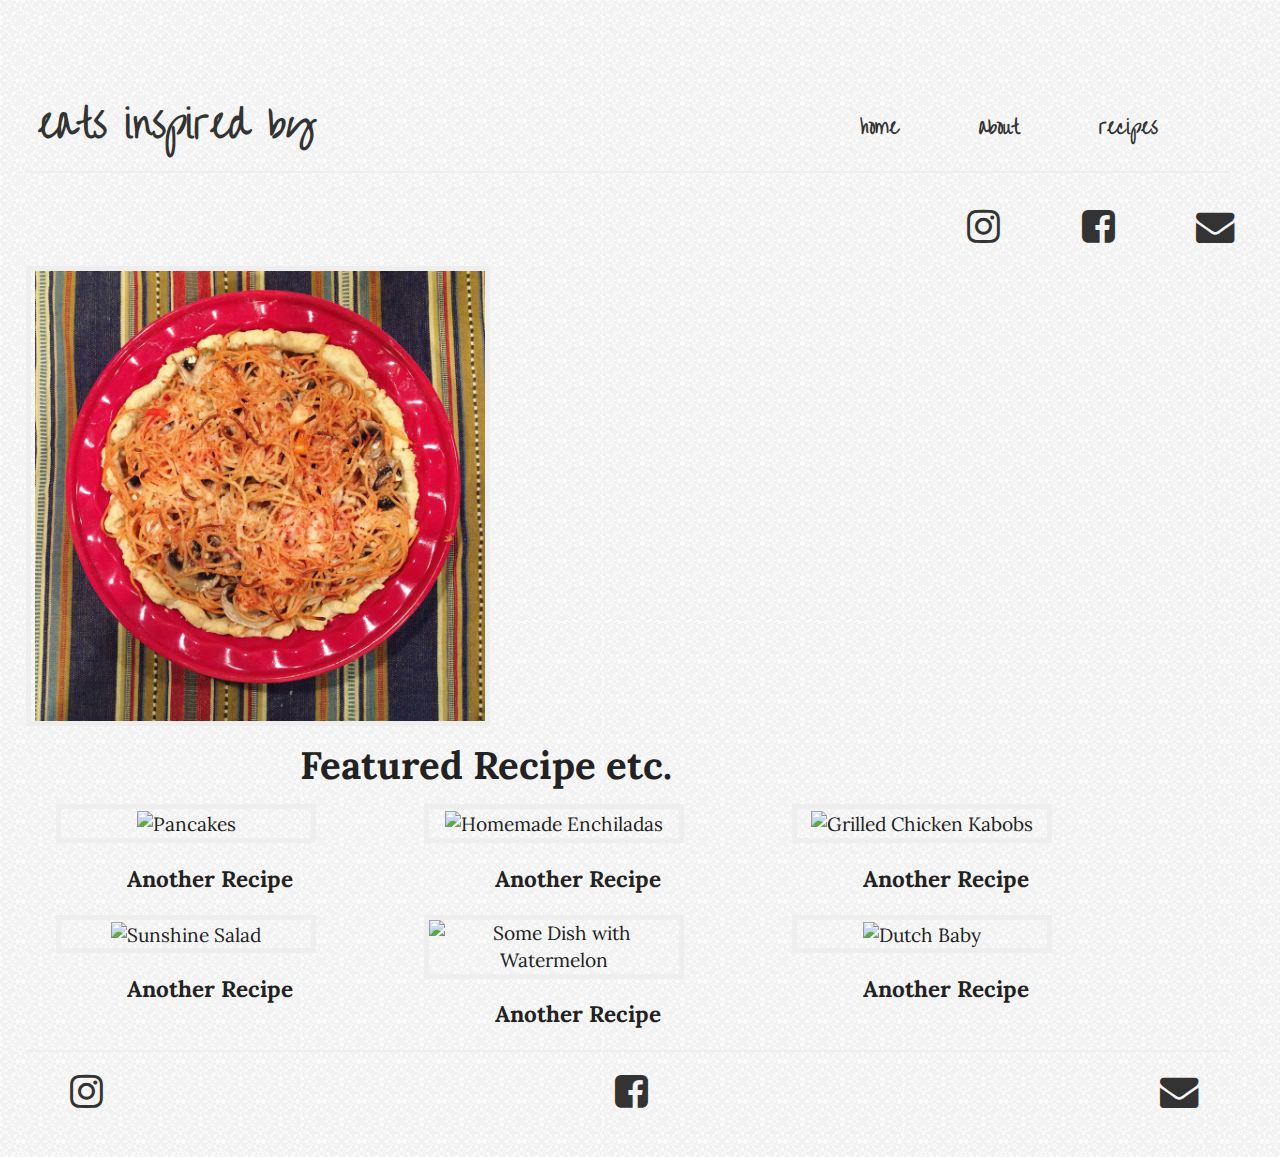
==== index.html @ 01fdfe39 "Backing Up Current Files 7/3/16" ====
<!doctype html>
<html class="no-js" lang="">
    <head>
        <meta charset="utf-8">
        <meta http-equiv="x-ua-compatible" content="ie=edge">
        <title>eats inspired by</title>
        <meta name="description" content="">
        <meta name="viewport" content="width=device-width, initial-scale=1">

        <link rel="apple-touch-icon" href="apple-touch-icon.png">
        <!-- Place favicon.ico in the root directory -->

        <link rel="stylesheet" href="css/normalize.css">
        <link rel="stylesheet" href="css/main.css">
        <link rel="stylesheet" href="css/font-awesome.css">
        <link rel="stylesheet" href="css/font-awesome.min.css">
        <link href='https://fonts.googleapis.com/css?family=Over+the+Rainbow' rel='stylesheet' type='text/css'>
        <link href='https://fonts.googleapis.com/css?family=Lora:400,400italic,700,700italic' rel='stylesheet' type='text/css'>
        <script src="js/vendor/modernizr-2.8.3.min.js"></script>
    </head>
    <body>
      <header>
        <h1><a href="index.html">eats inspired by</a></h1>
        <nav>
          <ul>
            <li><a href="index.html">home</a></li>
            <li><a href="about/">about</a></li>
            <li><a href="recipes/">recipes</a></li>
          </ul>
        </nav>
      </header>
      <aside>
        <section class="sidebar">
          <!--Subscribe email, Social Media Icons etc -->
          <ul>
            <li><a href="https://www.instagram.com/eatsinspiredby/" target="-_blank"><i class="fa fa-instagram fa-2x"></i></a></li>
            <li><a href="https://www.facebook.com/eatsinspiredby/" target="_blank"><i class="fa fa-facebook-square fa-2x"></i></a></li>
            <li><a href="mailto:eatsinspiredby@gmail.com" target="_blank"><i class="fa fa-envelope fa-2x"></i></a></li>
          </ul>
        </section>
      </aside>
      <article>
        <section class="main-content">
          <div class="main-img">
            <img src="img/spaghetti-pie.jpg" alt="Spaghetti Pie"></div>
          <h1>Featured Recipe etc.</h1>
        </section>
        <section class="feed-item">
          <div class="feed-img">
            <img src="img/pancakes.jpg" alt="Pancakes"></div>
          <h3>Another Recipe</h3>
        </section>
        <section class="feed-item">
          <div class="feed-img">
            <img src="img/enchiladas.jpg" alt="Homemade Enchiladas"></div>
          <h3>Another Recipe</h3>
        </section>
        <section class="feed-item">
          <div class="feed-img">
            <img src="img/kabob.jpg" alt="Grilled Chicken Kabobs"></div>
          <h3>Another Recipe</h3>
        </section>
        <section class="feed-item">
          <div class="feed-img">
            <img src="img/sunshine-salad.jpg" alt="Sunshine Salad"></div>
          <h3>Another Recipe</h3>
        </section>
        <section class="feed-item">
          <div class="feed-img">
            <img src="img/watermelon.jpg" alt="Some Dish with Watermelon"></div>
          <h3>Another Recipe</h3>
        </section>
        <section class="feed-item">
          <div class="feed-img">
            <img src="img/dutch-baby.jpg" alt="Dutch Baby"></div>
          <h3>Another Recipe</h3>
      </article>
      <footer>
        <section class="sidebar-footer">
          <!--Subscribe email, Social Media Icons etc -->
          <ul>
            <li><a href="https://www.instagram.com/eatsinspiredby/" target="-_blank"><i class="fa fa-instagram fa-2x"></i></a></li>
            <li><a href="https://www.facebook.com/eatsinspiredby/" target="_blank"><i class="fa fa-facebook-square fa-2x"></i></a></li>
            <li><a href="mailto:eatsinspiredby@gmail.com" target="_blank"><i class="fa fa-envelope fa-2x"></i></a></li>
          </ul>
        </section>
        <nav class="nav-footer">
          <ul>
            <li><a href="index.html">home</a></li>
            <li><a href="/about">about</a></li>
            <li><a href="/recipes">recipes</a></li>
          </ul>
        </nav>
      </footer>


        <script src="https://code.jquery.com/jquery-1.12.0.min.js">
        </script>
        <script>window.jQuery || document.write('<script src="js/vendor/jquery-1.12.0.min.js"><\/script>')</script>
        <script src="js/plugins.js"></script>
        <script src="js/main.js"></script>

        <!-- Google Analytics: change UA-XXXXX-X to be your site's ID. -->
        <script>
            (function(b,o,i,l,e,r){b.GoogleAnalyticsObject=l;b[l]||(b[l]=
            function(){(b[l].q=b[l].q||[]).push(arguments)});b[l].l=+new Date;
            e=o.createElement(i);r=o.getElementsByTagName(i)[0];
            e.src='https://www.google-analytics.com/analytics.js';
            r.parentNode.insertBefore(e,r)}(window,document,'script','ga'));
            ga('create','UA-XXXXX-X','auto');ga('send','pageview');
        </script>
    </body>
</html>
---- css/main.css ----
/*! HTML5 Boilerplate v5.3.0 | MIT License | https://html5boilerplate.com/ */

/*
 * What follows is the result of much research on cross-browser styling.
 * Credit left inline and big thanks to Nicolas Gallagher, Jonathan Neal,
 * Kroc Camen, and the H5BP dev community and team.
 */

/* ==========================================================================
   Base styles: opinionated defaults
   ========================================================================== */

html {
    color: #222;
    font-size: 1em;
    line-height: 1.4;
}

/*
 * Remove text-shadow in selection highlight:
 * https://twitter.com/miketaylr/status/12228805301
 *
 * These selection rule sets have to be separate.
 * Customize the background color to match your design.
 */

::-moz-selection {
    background: #b3d4fc;
    text-shadow: none;
}

::selection {
    background: #b3d4fc;
    text-shadow: none;
}

/*
 * A better looking default horizontal rule
 */

hr {
    display: block;
    height: 1px;
    border: 0;
    border-top: 1px solid #ccc;
    margin: 1em 0;
    padding: 0;
}

/*
 * Remove the gap between audio, canvas, iframes,
 * images, videos and the bottom of their containers:
 * https://github.com/h5bp/html5-boilerplate/issues/440
 */

audio,
canvas,
iframe,
img,
svg,
video {
    vertical-align: middle;
}

/*
 * Remove default fieldset styles.
 */

fieldset {
    border: 0;
    margin: 0;
    padding: 0;
}

/*
 * Allow only vertical resizing of textareas.
 */

textarea {
    resize: vertical;
}

/* ==========================================================================
   Browser Upgrade Prompt
   ========================================================================== */

.browserupgrade {
    margin: 0;
    background: #ccc;
    color: #000;
    padding: 0;
}

/* ==========================================================================
   Author's custom styles
   ========================================================================== */
html{
  font-size: 1.2em;
  font-family: 'Lora', sans-serif;
  line-height: 1.4em;
}
body{
  width: 96%;
  /*background: url('../img/nice-snow.jpg') repeat;*/
  background: url('../img/light-grey.jpg') repeat;
  /*background: url('../img/green-dust-scratches.jpg') repeat;*/
  /*background: url('../img/symphony.jpg') repeat;*/
  margin: 0px;
  padding: 1.125%;
}
img{
  width: 100%;
  height: auto;
}
/*****HEADER******/
header{
  padding-top: 40px;
  width: 98%;
  font-family: 'Over the Rainbow', cursive;
  margin-bottom: 15px;
  /*border-bottom: 2px solid #333333;*/
  display: flex;
  flex-flow: column;
  justify-content: space-around;
  align-items: center;
  margin-right: 0px;
  padding-right: 1%;
  padding-left: 1%;
}
  header h1{
    padding-bottom: 0px;
    text-align: center;
  }
    header h1 a{
      text-decoration: none;
      color: #333333;
    }
  nav{
    font-weight: 600;
    width: 94%;
  }
  nav ul{
      -webkit-padding-start: 0px;
    }
    nav ul li{
      list-style: none;
      padding: 10px;
      text-align: center;
      border: 1px solid #333333;
      }
      nav ul li a{
        text-decoration: none;
        color: #333333;
      }
/*****SIDEBAR*****/
aside .sidebar{
    width: 100%;
    clear: both;
  }
  aside .sidebar ul{
    display: flex;
    -webkit-padding-start: 0px;
    justify-content: space-between;
    align-items: center;
  }
    aside .sidebar ul li{
      list-style: none;
      display: inline-flex;
      padding-right: 20px;
      padding-left: 20px;
    }
      aside .sidebar ul li a{
        text-decoration: none;
        color: #333333;
      }
/*****MAIN CONTENT*****/
.main-content{
  width: 100%;
  clear: both;
  }
  .main-img{
    min-width: 150px;
    max-width: 450px;
    padding-left: 0.5%;
    height: auto;
    border: 5px solid #333333;
  }
/*****FEED ITEMS*****/
article{
  width: 100%;
  clear: both;
  text-align: center;
}
 .feed-item{
    width:45%;
    height: auto;
    padding-left: 2.5%;
    padding-right: 2.5%;
    float: left;
  }
  .feed-img{
    min-width: 75px;
    max-width: 250px;
    height: auto;
    border: 5px solid #333333;
  }
/*****FOOTER*****/
footer{
  font-family: 'Over the Rainbow', cursive;
  width: 96%;
  clear: both;
  display: flex;
  flex-flow: column;
  justify-content: space-around;
  align-items: center;
  margin-right: 0px;
  padding-right: 1%;
  padding-left: 1%;
}
 .sidebar-footer{
    width: 100%;
    clear: both;
  }
  .sidebar-footer ul{
    display: flex;
    -webkit-padding-start: 0px;
    justify-content: space-between;
    align-items: center;
    padding-left: 1%;
  }
    .sidebar-footer ul li{
      list-style: none;
      display: inline-flex;
      padding-right: 20px;
      padding-left: 20px;
    }
      .sidebar-footer ul li a{
        text-decoration: none;
        color: #333333;
      }
      .nav-footer{
        display: none;
        font-weight: 600;
        width: 94%;
      }
      .nav-footer ul{
          -webkit-padding-start: 0px;
        }
        .nav-footer ul li{
          list-style: none;
          padding: 10px;
          text-align: center;
          border: 1px solid #333333;
          }
          .nav-footer ul li a{
            text-decoration: none;
            color: #333333;
          }
/*footer nav{
  width: 94%;
  justify-content: center;
  align-items: baseline;
}
  footer nav ul{
    -webkit-padding-start: 0px;
  }
    footer nav ul li{
      list-style: none;
      padding: 10px;
      text-align: center;
      border: 1px solid #eeeeee;
      }
      footer nav ul li a{
        text-decoration: none;
        color: #333333;
      }*/







/* ==========================================================================
   Helper classes
   ========================================================================== */

/*
 * Hide visually and from screen readers
 */

.hidden {
    display: none !important;
}

/*
 * Hide only visually, but have it available for screen readers:
 * http://snook.ca/archives/html_and_css/hiding-content-for-accessibility
 */

.visuallyhidden {
    border: 0;
    clip: rect(0 0 0 0);
    height: 1px;
    margin: -1px;
    overflow: hidden;
    padding: 0;
    position: absolute;
    width: 1px;
}

/*
 * Extends the .visuallyhidden class to allow the element
 * to be focusable when navigated to via the keyboard:
 * https://www.drupal.org/node/897638
 */

.visuallyhidden.focusable:active,
.visuallyhidden.focusable:focus {
    clip: auto;
    height: auto;
    margin: 0;
    overflow: visible;
    position: static;
    width: auto;
}

/*
 * Hide visually and from screen readers, but maintain layout
 */

.invisible {
    visibility: hidden;
}

/*
 * Clearfix: contain floats
 *
 * For modern browsers
 * 1. The space content is one way to avoid an Opera bug when the
 *    `contenteditable` attribute is included anywhere else in the document.
 *    Otherwise it causes space to appear at the top and bottom of elements
 *    that receive the `clearfix` class.
 * 2. The use of `table` rather than `block` is only necessary if using
 *    `:before` to contain the top-margins of child elements.
 */

.clearfix:before,
.clearfix:after {
    content: " "; /* 1 */
    display: table; /* 2 */
}

.clearfix:after {
    clear: both;
}

/* ==========================================================================
   EXAMPLE Media Queries for Responsive Design.
   These examples override the primary ('mobile first') styles.
   Modify as content requires.
   ========================================================================== */

@media (min-width:764px){
/*****TABLET*****/
}
@media (min-width:960px){
/******DESKTOP*****/
  body{
    width: 96%;
    padding: 2%;
  }
  /*****HEADER******/
  header{
    padding-top: 60px;
    width: 96%;
    display: flex;
    flex-flow: row;
    justify-content: space-between;
    align-items: flex-start;
    border-bottom: 2px solid #eeeeee;
  }
  nav{
    width:auto;
  }
  nav ul li{
    list-style: none;
    display: inline-block;
    padding-right: 60px;
    border: none;
    }
    /*****SIDEBAR*****/
    aside .sidebar{
        width: 25%;
        float: right;
        clear: both;
      }
      aside .sidebar ul{
        -webkit-padding-start: 0px;
      }
        aside .sidebar ul li{
          list-style: none;
          display: inline-block;
          padding-right: 20px;
          padding-left: 20px;
        }
          aside .sidebar ul li a{
            text-decoration: none;
            color: #333333;
          }
    /*****Home Page CONTENT*****/
    .main-content{
      width: 75%;
      float: left;
      clear: right;
      }
      .main-img{
        min-width: 150px;
        max-width: 450px;
        height: auto;
        border: 5px solid #eeeeee;
      }
    /*****Home Page FEED ITEMS*****/
    article{
      width: 100%;
      clear: both;
    }
     .feed-item{
        width:25%;
        height: auto;
        padding-right: 30px;
        float: left;
      }
      .feed-img{
        min-width: 75px;
        max-width: 250px;
        height: auto;
        border: 5px solid #eeeeee;
      }
    /*****FOOTER*****/
    footer{
      width: 96%;
      border-top: 2px solid #eeeeee;
      clear: both;
    }
    footer nav{
      font-family: 'Over the Rainbow', cursive;
      display: flex;
      justify-content: center;
      align-items: baseline;
    }


}
@media print,
       (-webkit-min-device-pixel-ratio: 1.25),
       (min-resolution: 1.25dppx),
       (min-resolution: 120dpi) {
    /* Style adjustments for high resolution devices */
}

/* ==========================================================================
   Print styles.
   Inlined to avoid the additional HTTP request:
   http://www.phpied.com/delay-loading-your-print-css/
   ========================================================================== */

@media print {
    *,
    *:before,
    *:after,
    *:first-letter,
    *:first-line {
        background: transparent !important;
        color: #000 !important; /* Black prints faster:
                                   http://www.sanbeiji.com/archives/953 */
        box-shadow: none !important;
        text-shadow: none !important;
    }

    a,
    a:visited {
        text-decoration: underline;
    }

    a[href]:after {
        content: " (" attr(href) ")";
    }

    abbr[title]:after {
        content: " (" attr(title) ")";
    }

    /*
     * Don't show links that are fragment identifiers,
     * or use the `javascript:` pseudo protocol
     */

    a[href^="#"]:after,
    a[href^="javascript:"]:after {
        content: "";
    }

    pre,
    blockquote {
        border: 1px solid #999;
        page-break-inside: avoid;
    }

    /*
     * Printing Tables:
     * http://css-discuss.incutio.com/wiki/Printing_Tables
     */

    thead {
        display: table-header-group;
    }

    tr,
    img {
        page-break-inside: avoid;
    }

    img {
        max-width: 100% !important;
    }

    p,
    h2,
    h3 {
        orphans: 3;
        widows: 3;
    }

    h2,
    h3 {
        page-break-after: avoid;
    }
}
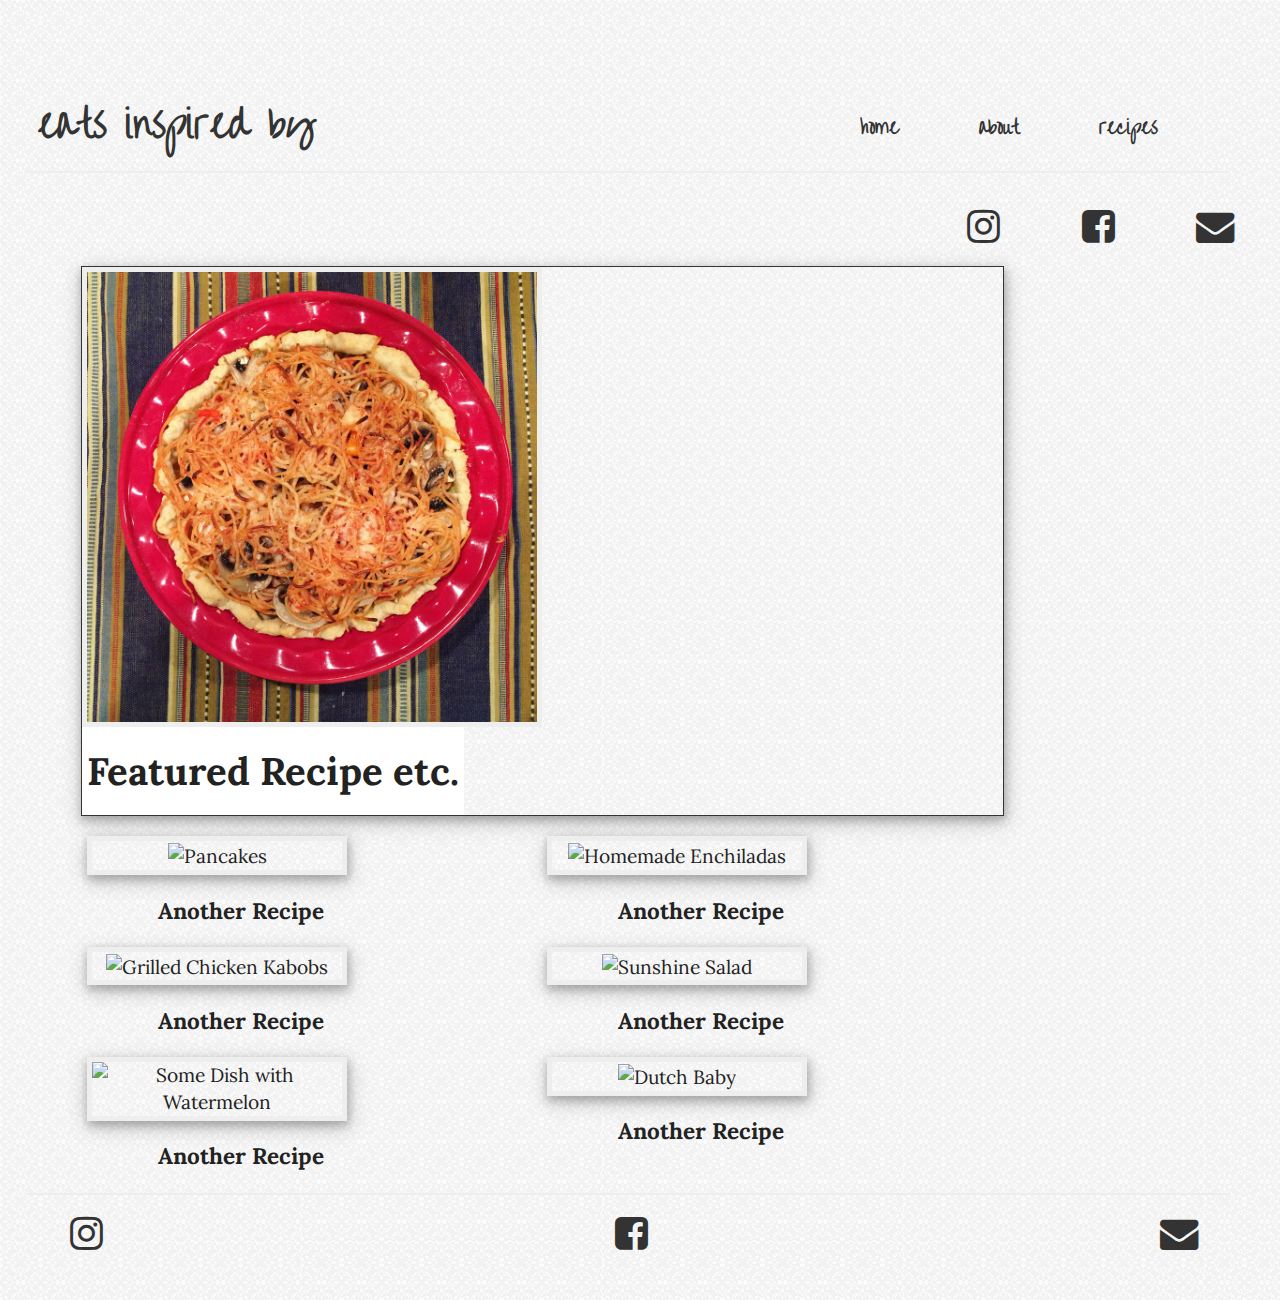
==== commit 5cfcfd4f: "Updated Bio with IMG Styling and Starting Flex Format for main" ====
--- a/index.html
+++ b/index.html
@@ -43,7 +43,9 @@
         <section class="main-content">
           <div class="main-img">
             <img src="img/spaghetti-pie.jpg" alt="Spaghetti Pie"></div>
-          <h1>Featured Recipe etc.</h1>
+          <div class="container">
+            <h1>Featured Recipe etc.</h1>
+          </div>
         </section>
         <section class="feed-item">
           <div class="feed-img">
--- a/css/main.css
+++ b/css/main.css
@@ -173,37 +173,90 @@
         text-decoration: none;
         color: #333333;
       }
-/*****MAIN CONTENT*****/
+/*****RECIPE INDEX CONTENT*****/
 .main-content{
-  width: 100%;
+  display: -webkit-flex;
+  display: flex;
+  flex-flow: column wrap;
+  justify-content: center;
+  align-items: baseline;
+  width: 90%;
+  margin: 0 2.5% 20px 4.5%;
   clear: both;
+  text-align: center;
+  box-shadow: .75px 4px 8px .75px rgba(0, 0, 0, 0.2), 1px 6px 20px 1px rgba(0, 0, 0, 0.19);
+  border: 1px solid #333;
   }
   .main-img{
     min-width: 150px;
     max-width: 450px;
-    padding-left: 0.5%;
     height: auto;
-    border: 5px solid #333333;
-  }
-/*****FEED ITEMS*****/
+    border: 1px solid #333333;
+  }
+  .container{
+    padding: 5px;
+    background: #fff;
+  }
+/*****RECIPE FEED ITEMS*****/
 article{
   width: 100%;
   clear: both;
   text-align: center;
 }
  .feed-item{
-    width:45%;
+    width:40%;
     height: auto;
-    padding-left: 2.5%;
-    padding-right: 2.5%;
+    margin-left: 5%;
+    margin-right: 5%;
     float: left;
   }
   .feed-img{
     min-width: 75px;
     max-width: 250px;
     height: auto;
-    border: 5px solid #333333;
-  }
+    border: 2px solid #333333;
+    box-shadow: .75px 4px 8px .75px rgba(0, 0, 0, 0.2), 1px 6px 20px 1px rgba(0, 0, 0, 0.19);
+  }
+/********BIO********/
+.bio{
+  width: 96%;
+  padding: 2%;
+  text-align: center;
+  line-height: 1.6em;
+  font-size: 1.125em;
+}
+  .bio h3{
+    font-family: 'Over the Rainbow', cursive;
+    text-transform: lowercase;
+  }
+  .bio .bio-img img{
+    border-radius: 50%;
+    max-width: 450px;
+    width: 100%;
+    border: 1px solid #333;
+    margin: 5px 0 10px 0;
+    box-shadow: 1px 4px 8px 1px rgba(0, 0, 0, 0.2), 1px 6px 20px 1.5px rgba(0, 0, 0, 0.19);
+  }
+  .about-img img{
+    border-radius: 25%;
+    max-width: 450px;
+    width: 100%;
+    border: 1.5px solid #333;
+    margin: 10px 0 10px 0;
+    box-shadow: .75px 4px 8px .75px rgba(0, 0, 0, 0.2), 1px 6px 20px 1px rgba(0, 0, 0, 0.19);
+  }
+.fav-inspirations h2{
+
+}
+.inspirations{
+
+}
+  .inspirations h3{
+    font-family: 'Over the Rainbow', cursive;
+
+  }
+/********RECIPES********/
+
 /*****FOOTER*****/
 footer{
   font-family: 'Over the Rainbow', cursive;
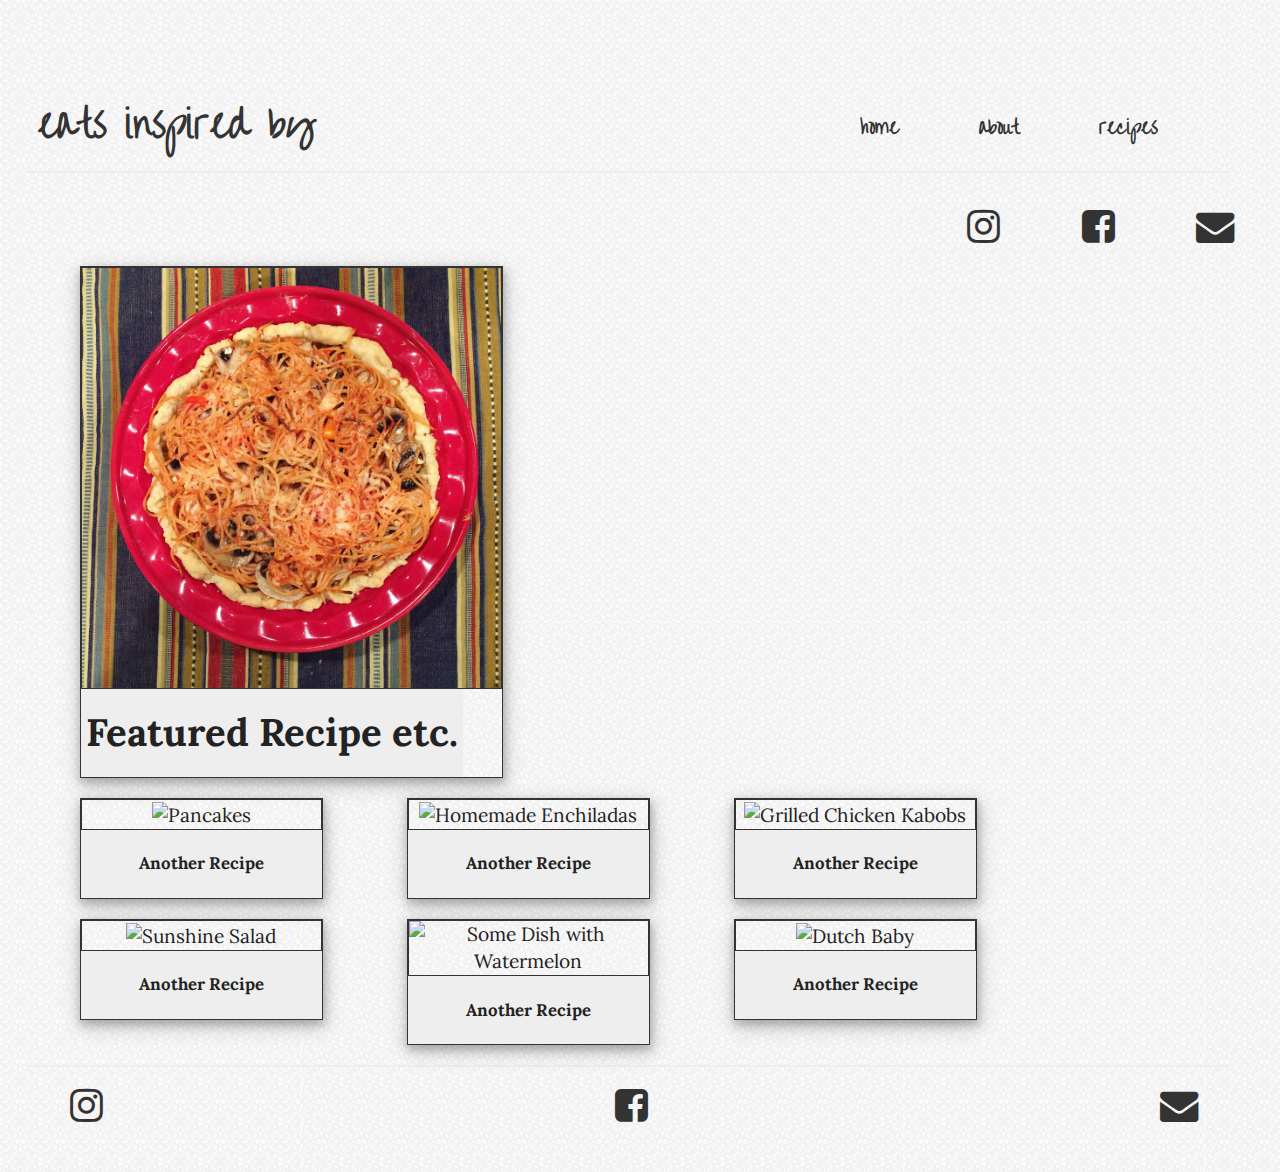
==== commit 2d1d90b2: "Updates to CSS and Start of Desktop Styling Format" ====
--- a/index.html
+++ b/index.html
@@ -38,6 +38,10 @@
             <li><a href="mailto:eatsinspiredby@gmail.com" target="_blank"><i class="fa fa-envelope fa-2x"></i></a></li>
           </ul>
         </section>
+        <section class="recent-posts">
+        </section>
+        <section class="tags">
+        </section>
       </aside>
       <article>
         <section class="main-content">
@@ -50,32 +54,44 @@
         <section class="feed-item">
           <div class="feed-img">
             <img src="img/pancakes.jpg" alt="Pancakes"></div>
-          <h3>Another Recipe</h3>
+          <div class="container">
+            <h3>Another Recipe</h3>
+        </div>
         </section>
         <section class="feed-item">
           <div class="feed-img">
             <img src="img/enchiladas.jpg" alt="Homemade Enchiladas"></div>
-          <h3>Another Recipe</h3>
+          <div class="container">
+            <h3>Another Recipe</h3>
+          </div>
         </section>
         <section class="feed-item">
           <div class="feed-img">
             <img src="img/kabob.jpg" alt="Grilled Chicken Kabobs"></div>
-          <h3>Another Recipe</h3>
+          <div class="container">
+            <h3>Another Recipe</h3>
+          </div>
         </section>
         <section class="feed-item">
           <div class="feed-img">
             <img src="img/sunshine-salad.jpg" alt="Sunshine Salad"></div>
-          <h3>Another Recipe</h3>
+          <div class="container">
+            <h3>Another Recipe</h3>
+          </div>
         </section>
         <section class="feed-item">
           <div class="feed-img">
             <img src="img/watermelon.jpg" alt="Some Dish with Watermelon"></div>
-          <h3>Another Recipe</h3>
+          <div class="container">
+            <h3>Another Recipe</h3>
+          </div>
         </section>
         <section class="feed-item">
           <div class="feed-img">
             <img src="img/dutch-baby.jpg" alt="Dutch Baby"></div>
-          <h3>Another Recipe</h3>
+          <div class="container">
+            <h3>Another Recipe</h3>
+          </div>
       </article>
       <footer>
         <section class="sidebar-footer">
--- a/css/main.css
+++ b/css/main.css
@@ -141,6 +141,7 @@
   }
   nav ul{
       -webkit-padding-start: 0px;
+      box-shadow: .75px 4px 8px .75px rgba(0, 0, 0, 0.2), 1px 6px 20px 1px rgba(0, 0, 0, 0.19);
     }
     nav ul li{
       list-style: none;
@@ -209,13 +210,21 @@
     margin-left: 5%;
     margin-right: 5%;
     float: left;
-  }
+    margin: 0 2.5% 20px 4.5%;
+    border: 1px solid #333;
+    box-shadow: .75px 4px 8px .75px rgba(0, 0, 0, 0.2), 1px 6px 20px 1px rgba(0, 0, 0, 0.19);
+  }
+    .feed-item .container{
+      padding: 2px;
+    }
+      .feed-item .container h3{
+        font-size: .875em;
+      }
   .feed-img{
     min-width: 75px;
     max-width: 250px;
     height: auto;
-    border: 2px solid #333333;
-    box-shadow: .75px 4px 8px .75px rgba(0, 0, 0, 0.2), 1px 6px 20px 1px rgba(0, 0, 0, 0.19);
+    border: 1px solid #333333;
   }
 /********BIO********/
 .bio{
@@ -309,30 +318,6 @@
             text-decoration: none;
             color: #333333;
           }
-/*footer nav{
-  width: 94%;
-  justify-content: center;
-  align-items: baseline;
-}
-  footer nav ul{
-    -webkit-padding-start: 0px;
-  }
-    footer nav ul li{
-      list-style: none;
-      padding: 10px;
-      text-align: center;
-      border: 1px solid #eeeeee;
-      }
-      footer nav ul li a{
-        text-decoration: none;
-        color: #333333;
-      }*/
-
-
-
-
-
-
 
 /* ==========================================================================
    Helper classes
@@ -436,6 +421,9 @@
   nav{
     width:auto;
   }
+    nav ul{
+      box-shadow: none;
+    }
   nav ul li{
     list-style: none;
     display: inline-block;
@@ -461,35 +449,100 @@
             text-decoration: none;
             color: #333333;
           }
-    /*****Home Page CONTENT*****/
-    .main-content{
-      width: 75%;
-      float: left;
-      clear: right;
-      }
+    /*****RECIPE INDEX CONTENT*****/
+      .main-content{
+        display: -webkit-flex;
+        display: flex;
+        flex-flow: column wrap;
+        justify-content: center;
+        align-items: baseline;
+        width: 35%;
+        margin: 0 2.5% 20px 4.5%;
+        clear: both;
+        text-align: center;
+        box-shadow: .75px 4px 8px .75px rgba(0, 0, 0, 0.2), 1px 6px 20px 1px rgba(0, 0, 0, 0.19);
+        border: 1px solid #333;
+        }
       .main-img{
         min-width: 150px;
-        max-width: 450px;
+        max-width: 600px;
         height: auto;
-        border: 5px solid #eeeeee;
-      }
-    /*****Home Page FEED ITEMS*****/
-    article{
-      width: 100%;
-      clear: both;
-    }
-     .feed-item{
-        width:25%;
+        border: 1px solid #333333;
+        }
+      .container{
+        padding: 5px;
+        background: #eee;
+        text-align: center;
+        width: auto;
         height: auto;
-        padding-right: 30px;
-        float: left;
-      }
-      .feed-img{
-        min-width: 75px;
-        max-width: 250px;
-        height: auto;
-        border: 5px solid #eeeeee;
-      }
+        }
+    /*****RECIPE FEED ITEMS*****/
+       article{
+         width: 98%;
+         height: auto;
+         clear: both;
+         text-align: center;
+          }
+       .feed-item{
+          width:20%;
+          height: auto;
+          margin-left: 20%;
+          margin-right: 20%;
+          float: left;
+          margin: 0 2.5% 20px 4.5%;
+          border: 1px solid #333;
+          box-shadow: .75px 4px 8px .75px rgba(0, 0, 0, 0.2), 1px 6px 20px 1px rgba(0, 0, 0, 0.19);
+          }
+          .feed-item .container{
+            padding: 4px;
+            width: auto;
+            height: auto;
+          }
+            .feed-item .container h3{
+              font-size: .875em;
+            }
+        .feed-img{
+          min-width: 75px;
+          max-width: 300px;
+          height: auto;
+          border: 1px solid #333333;
+         }
+    /********BIO********/
+      .bio{
+        width: 96%;
+        padding: 2%;
+        text-align: center;
+        line-height: 1.6em;
+        font-size: 1.125em;
+        }
+        .bio h3{
+          font-family: 'Over the Rainbow', cursive;
+          text-transform: lowercase;
+        }
+          .bio .bio-img img{
+            border-radius: 50%;
+            max-width: 450px;
+            width: 100%;
+            border: 1px solid #333;
+            margin: 5px 0 10px 0;
+            box-shadow: 1px 4px 8px 1px rgba(0, 0, 0, 0.2), 1px 6px 20px 1.5px rgba(0, 0, 0, 0.19);
+          }
+          .about-img img{
+            border-radius: 25%;
+            max-width: 450px;
+            width: 100%;
+            border: 1.5px solid #333;
+            margin: 10px 0 10px 0;
+            box-shadow: .75px 4px 8px .75px rgba(0, 0, 0, 0.2), 1px 6px 20px 1px rgba(0, 0, 0, 0.19);
+          }
+        .fav-inspirations h2{
+        }
+        .inspirations{
+
+        }
+          .inspirations h3{
+            font-family: 'Over the Rainbow', cursive;
+  }
     /*****FOOTER*****/
     footer{
       width: 96%;
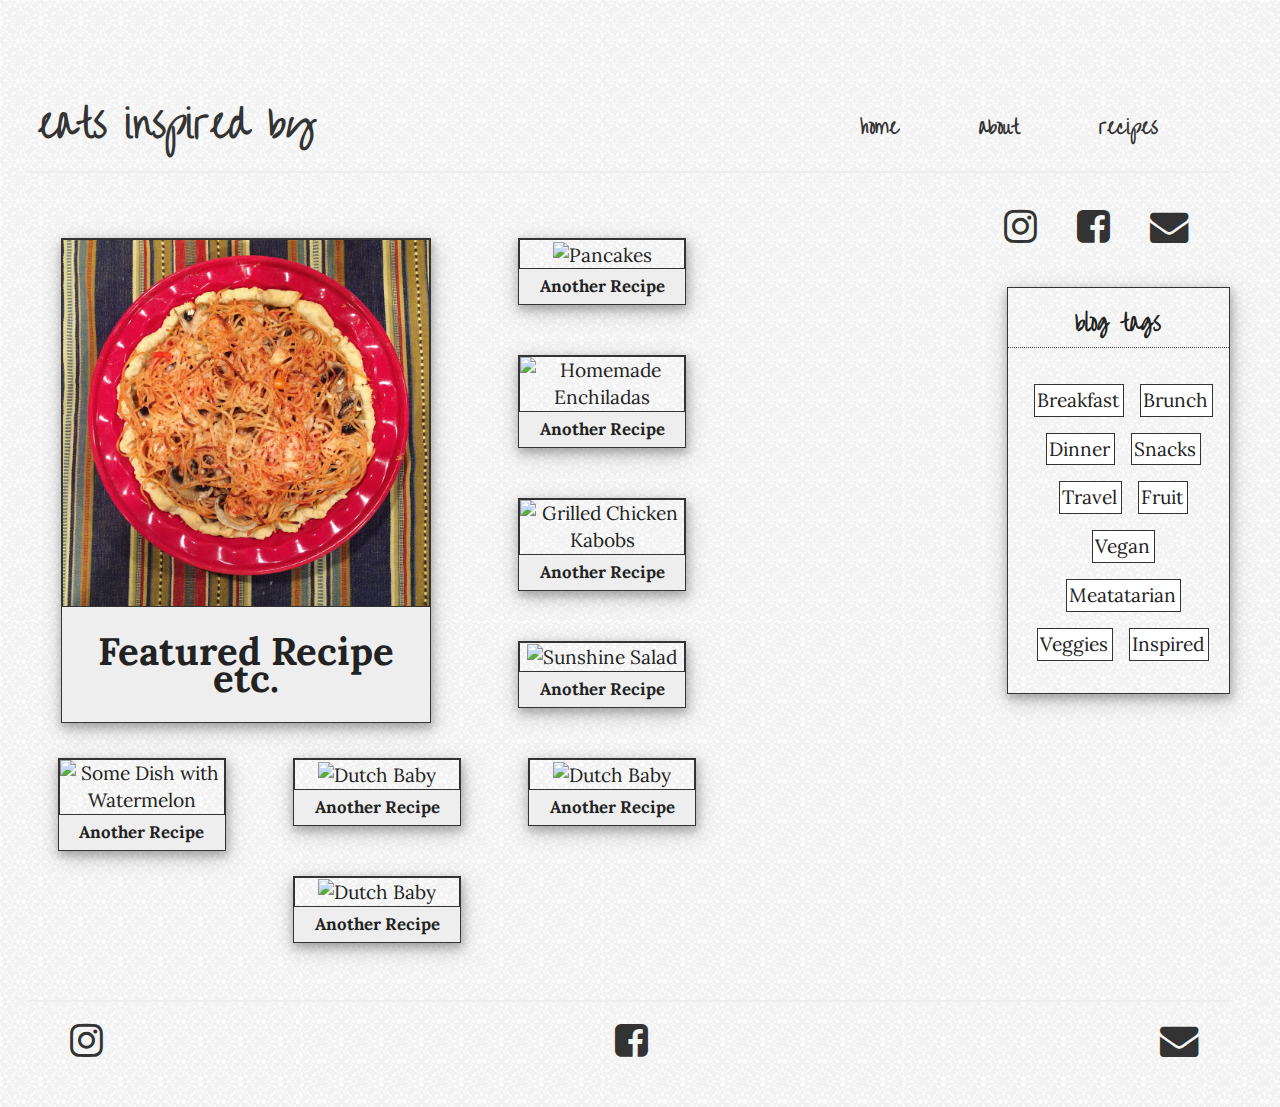
==== commit 54947d76: "Fixed format for Desktop Styling, Added Additional Sidebar Content" ====
--- a/index.html
+++ b/index.html
@@ -38,60 +38,114 @@
             <li><a href="mailto:eatsinspiredby@gmail.com" target="_blank"><i class="fa fa-envelope fa-2x"></i></a></li>
           </ul>
         </section>
-        <section class="recent-posts">
+        <section class="n-posts">
+          <h3>recent posts</h3>
+          <section class="n-posts-item">
+            <div class="n-posts-img">
+              <img src="img/sunshine-salad.jpg" alt="Sunshine Salad"></div>
+            <div class="n-posts-container">
+              <h3>Another Recipe</h3>
+            </div>
+          </section>
+          <section class="n-posts-item">
+            <div class="n-posts-img">
+              <img src="img/sunshine-salad.jpg" alt="Sunshine Salad"></div>
+            <div class="n-posts-container">
+              <h3>Another Recipe</h3>
+            </div>
+          </section>
+          <section class="n-posts-item">
+            <div class="n-posts-img">
+              <img src="img/sunshine-salad.jpg" alt="Sunshine Salad"></div>
+            <div class="n-posts-container">
+              <h3>Another Recipe</h3>
+            </div>
+          </section>
         </section>
         <section class="tags">
+          <h3>blog tags</h3>
+          <ul>
+            <li>Breakfast</li><li>Brunch</li><li>Dinner</li><li>Snacks</li>
+            <li>Travel</li><li>Fruit</li><li>Vegan</li><li>Meatatarian</li>
+            <li>Veggies</li><li>Inspired</li>
+          </ul>
         </section>
       </aside>
       <article>
-        <section class="main-content">
+        <div class="main-content">
           <div class="main-img">
-            <img src="img/spaghetti-pie.jpg" alt="Spaghetti Pie"></div>
+            <img src="img/spaghetti-pie.jpg" alt="Spaghetti Pie">
+          </div>
           <div class="container">
             <h1>Featured Recipe etc.</h1>
           </div>
-        </section>
-        <section class="feed-item">
-          <div class="feed-img">
-            <img src="img/pancakes.jpg" alt="Pancakes"></div>
-          <div class="container">
-            <h3>Another Recipe</h3>
         </div>
-        </section>
-        <section class="feed-item">
-          <div class="feed-img">
-            <img src="img/enchiladas.jpg" alt="Homemade Enchiladas"></div>
-          <div class="container">
-            <h3>Another Recipe</h3>
+        <section class="feed">
+          <div class="feed-item">
+            <div class="feed-img">
+              <img src="img/pancakes.jpg" alt="Pancakes">
+            </div>
+            <div class="container">
+              <h3>Another Recipe</h3>
+            </div>
+          </div>
+          <div class="feed-item">
+            <div class="feed-img">
+              <img src="img/enchiladas.jpg" alt="Homemade Enchiladas">
+            </div>
+            <div class="container">
+              <h3>Another Recipe</h3>
+            </div>
+          </div>
+          <div class="feed-item">
+            <div class="feed-img">
+              <img src="img/kabob.jpg" alt="Grilled Chicken Kabobs">
+            </div>
+            <div class="container">
+              <h3>Another Recipe</h3>
+            </div>
+          </div>
+          <div class="feed-item">
+            <div class="feed-img">
+              <img src="img/sunshine-salad.jpg" alt="Sunshine Salad">
+            </div>
+            <div class="container">
+              <h3>Another Recipe</h3>
+            </div>
+          </div>
+          <div class="feed-item">
+            <div class="feed-img">
+              <img src="img/watermelon.jpg" alt="Some Dish with Watermelon">
+            </div>
+            <div class="container">
+              <h3>Another Recipe</h3>
+            </div>
+          </div>
+          <div class="feed-item">
+            <div class="feed-img">
+              <img src="img/dutch-baby.jpg" alt="Dutch Baby">
+            </div>
+            <div class="container">
+              <h3>Another Recipe</h3>
+            </div>
+          </div>
+          <div class="feed-item">
+            <div class="feed-img">
+              <img src="img/dutch-baby.jpg" alt="Dutch Baby">
+            </div>
+            <div class="container">
+              <h3>Another Recipe</h3>
+            </div>
+          </div>
+          <div class="feed-item">
+            <div class="feed-img">
+              <img src="img/dutch-baby.jpg" alt="Dutch Baby">
+            </div>
+            <div class="container">
+              <h3>Another Recipe</h3>
+            </div>
           </div>
         </section>
-        <section class="feed-item">
-          <div class="feed-img">
-            <img src="img/kabob.jpg" alt="Grilled Chicken Kabobs"></div>
-          <div class="container">
-            <h3>Another Recipe</h3>
-          </div>
-        </section>
-        <section class="feed-item">
-          <div class="feed-img">
-            <img src="img/sunshine-salad.jpg" alt="Sunshine Salad"></div>
-          <div class="container">
-            <h3>Another Recipe</h3>
-          </div>
-        </section>
-        <section class="feed-item">
-          <div class="feed-img">
-            <img src="img/watermelon.jpg" alt="Some Dish with Watermelon"></div>
-          <div class="container">
-            <h3>Another Recipe</h3>
-          </div>
-        </section>
-        <section class="feed-item">
-          <div class="feed-img">
-            <img src="img/dutch-baby.jpg" alt="Dutch Baby"></div>
-          <div class="container">
-            <h3>Another Recipe</h3>
-          </div>
       </article>
       <footer>
         <section class="sidebar-footer">
--- a/css/main.css
+++ b/css/main.css
@@ -174,13 +174,33 @@
         text-decoration: none;
         color: #333333;
       }
+      aside .n-posts{
+        display: none;
+      }
+        aside .recent-posts .feed-item .feed-img{
+        }
+          aside .recent-posts .feed-item .container{
+          }
+      aside .tags{
+        float: right;
+        display: none;
+      }
+        aside .tags ul{
+        }
+          aside .tags ul  li{
+            width: 20px;
+            border: 1px solid #333;
+            list-style: none;
+            background-color: #eee;
+            padding-right: 4px;
+          }
 /*****RECIPE INDEX CONTENT*****/
-.main-content{
-  display: -webkit-flex;
-  display: flex;
-  flex-flow: column wrap;
-  justify-content: center;
-  align-items: baseline;
+article{
+  width: 100%;
+  display: inline-block;
+  }
+  .main-content{
+  display: inline-block;
   width: 90%;
   margin: 0 2.5% 20px 4.5%;
   clear: both;
@@ -190,7 +210,7 @@
   }
   .main-img{
     min-width: 150px;
-    max-width: 450px;
+    max-width: 750px;
     height: auto;
     border: 1px solid #333333;
   }
@@ -199,30 +219,32 @@
     background: #fff;
   }
 /*****RECIPE FEED ITEMS*****/
-article{
-  width: 100%;
+article section .feed{
+  width: 96%;
+  display: inline-block;
   clear: both;
   text-align: center;
+  margin: 30px 1.98% 30px 1.98%;
 }
  .feed-item{
     width:40%;
     height: auto;
-    margin-left: 5%;
-    margin-right: 5%;
     float: left;
-    margin: 0 2.5% 20px 4.5%;
+    margin: 0 4.5% 20px 4.5%;
     border: 1px solid #333;
+    text-align: center;
     box-shadow: .75px 4px 8px .75px rgba(0, 0, 0, 0.2), 1px 6px 20px 1px rgba(0, 0, 0, 0.19);
   }
     .feed-item .container{
-      padding: 2px;
+      height: 60px;
     }
       .feed-item .container h3{
         font-size: .875em;
+        margin: 0px;
       }
   .feed-img{
     min-width: 75px;
-    max-width: 250px;
+    max-width: 550px;
     height: auto;
     border: 1px solid #333333;
   }
@@ -431,10 +453,16 @@
     border: none;
     }
     /*****SIDEBAR*****/
-    aside .sidebar{
-        width: 25%;
+    aside{
+        width: 20%;
         float: right;
         clear: both;
+        padding-right: 2%;
+        min-width: 75px;
+      }
+      aside .sidebar{
+        margin-bottom: 40px;
+        width: 90%;
       }
       aside .sidebar ul{
         -webkit-padding-start: 0px;
@@ -449,57 +477,120 @@
             text-decoration: none;
             color: #333333;
           }
+      aside .n-posts{
+        float: right;
+        width: 90%;
+        min-width: 75px;
+        height: auto;
+        border: 1px solid #333;
+        box-shadow: .75px 4px 8px .75px rgba(0, 0, 0, 0.2), 1px 6px 20px 1px rgba(0, 0, 0, 0.19);
+        margin-bottom: 50px;
+      }
+        aside .n-posts h3{
+          font-family: 'Over the Rainbow', cursive;
+          text-align: center;
+          border-bottom: 1px dotted #444;
+          margin-bottom: 5px;
+        }
+        aside .n-posts .n-posts-item{
+          display: inline-block;
+          width: 98%;
+          margin: 0px;
+          border: 0px;
+          border-bottom: 1px dotted #444;
+          margin: 5px;
+        }
+          aside .n-posts .n-posts-item .n-posts-img{
+            width: 25%;
+            border: 0px;
+            display: inline-block;
+            padding-bottom: 5px;
+          }
+            aside .n-posts .n-posts-item .n-posts-container{
+              display: inline-block;
+              border: 0px;
+              margin: auto;
+              padding: 5px;
+            }
+            aside .n-posts .n-posts-item .n-posts-container h3{
+              font-family: 'Lora', serif;
+              border-bottom: 0px;
+            }
+      aside .tags{
+        float: right;
+        display: inline-block;
+        width: 90%;
+        min-width: 75px;
+        border: 1px solid #333;
+        box-shadow: .75px 4px 8px .75px rgba(0, 0, 0, 0.2), 1px 6px 20px 1px rgba(0, 0, 0, 0.19);
+      }
+        aside .tags h3{
+          font-family: 'Over the Rainbow', cursive;
+          text-align: center;
+          border-bottom: 1px dotted #444;
+          padding-bottom: 10px;
+        }
+        aside .tags ul{
+          padding: 5px 5px 5px 15px;
+          display:flex;
+          flex-flow: wrap;
+          justify-content: center;
+          align-items: stretch;
+        }
+          aside .tags ul  li{
+            margin: 8px;
+            padding: 2px;
+            clear: both;
+            width: auto;
+            border: 1px solid #333;
+            list-style: none;
+            background-color: #fff;
+            padding-right: 4px;
+          }
     /*****RECIPE INDEX CONTENT*****/
+    article{
+      display:inline-block;
+      width: 74.9%;
+      clear: both;
+      padding-top: 50px;
+       }
       .main-content{
-        display: -webkit-flex;
-        display: flex;
-        flex-flow: column wrap;
-        justify-content: center;
-        align-items: baseline;
-        width: 35%;
-        margin: 0 2.5% 20px 4.5%;
-        clear: both;
-        text-align: center;
+        width: 40%;
+        float: left;
+        margin: 0 55px 20px 35px;
         box-shadow: .75px 4px 8px .75px rgba(0, 0, 0, 0.2), 1px 6px 20px 1px rgba(0, 0, 0, 0.19);
         border: 1px solid #333;
         }
-      .main-img{
-        min-width: 150px;
-        max-width: 600px;
-        height: auto;
-        border: 1px solid #333333;
-        }
-      .container{
-        padding: 5px;
-        background: #eee;
-        text-align: center;
-        width: auto;
-        height: auto;
-        }
+        .main-img{
+          min-width: 150px;
+          max-width: 600px;
+          height: auto;
+          border: 1px solid #333333;
+        }
+        .container{
+          padding: 5px 0px 5px 0px;
+          background: #eee;
+          text-align: center;
+          width: 100%;
+          }
     /*****RECIPE FEED ITEMS*****/
-       article{
-         width: 98%;
-         height: auto;
-         clear: both;
-         text-align: center;
-          }
        .feed-item{
-          width:20%;
-          height: auto;
-          margin-left: 20%;
-          margin-right: 20%;
+          width: 18%;
           float: left;
-          margin: 0 2.5% 20px 4.5%;
+          margin-left: 5%;
+          margin-right: 5%;
+          margin: 0 35px 50px 32.5px;
           border: 1px solid #333;
           box-shadow: .75px 4px 8px .75px rgba(0, 0, 0, 0.2), 1px 6px 20px 1px rgba(0, 0, 0, 0.19);
           }
           .feed-item .container{
-            padding: 4px;
-            width: auto;
+            padding: 4px 0px 4px 0px;
+            width: 100%;
             height: auto;
           }
             .feed-item .container h3{
               font-size: .875em;
+              text-align: center;
             }
         .feed-img{
           min-width: 75px;
@@ -521,7 +612,7 @@
         }
           .bio .bio-img img{
             border-radius: 50%;
-            max-width: 450px;
+            max-width: 350px;
             width: 100%;
             border: 1px solid #333;
             margin: 5px 0 10px 0;
@@ -529,7 +620,7 @@
           }
           .about-img img{
             border-radius: 25%;
-            max-width: 450px;
+            max-width: 350px;
             width: 100%;
             border: 1.5px solid #333;
             margin: 10px 0 10px 0;
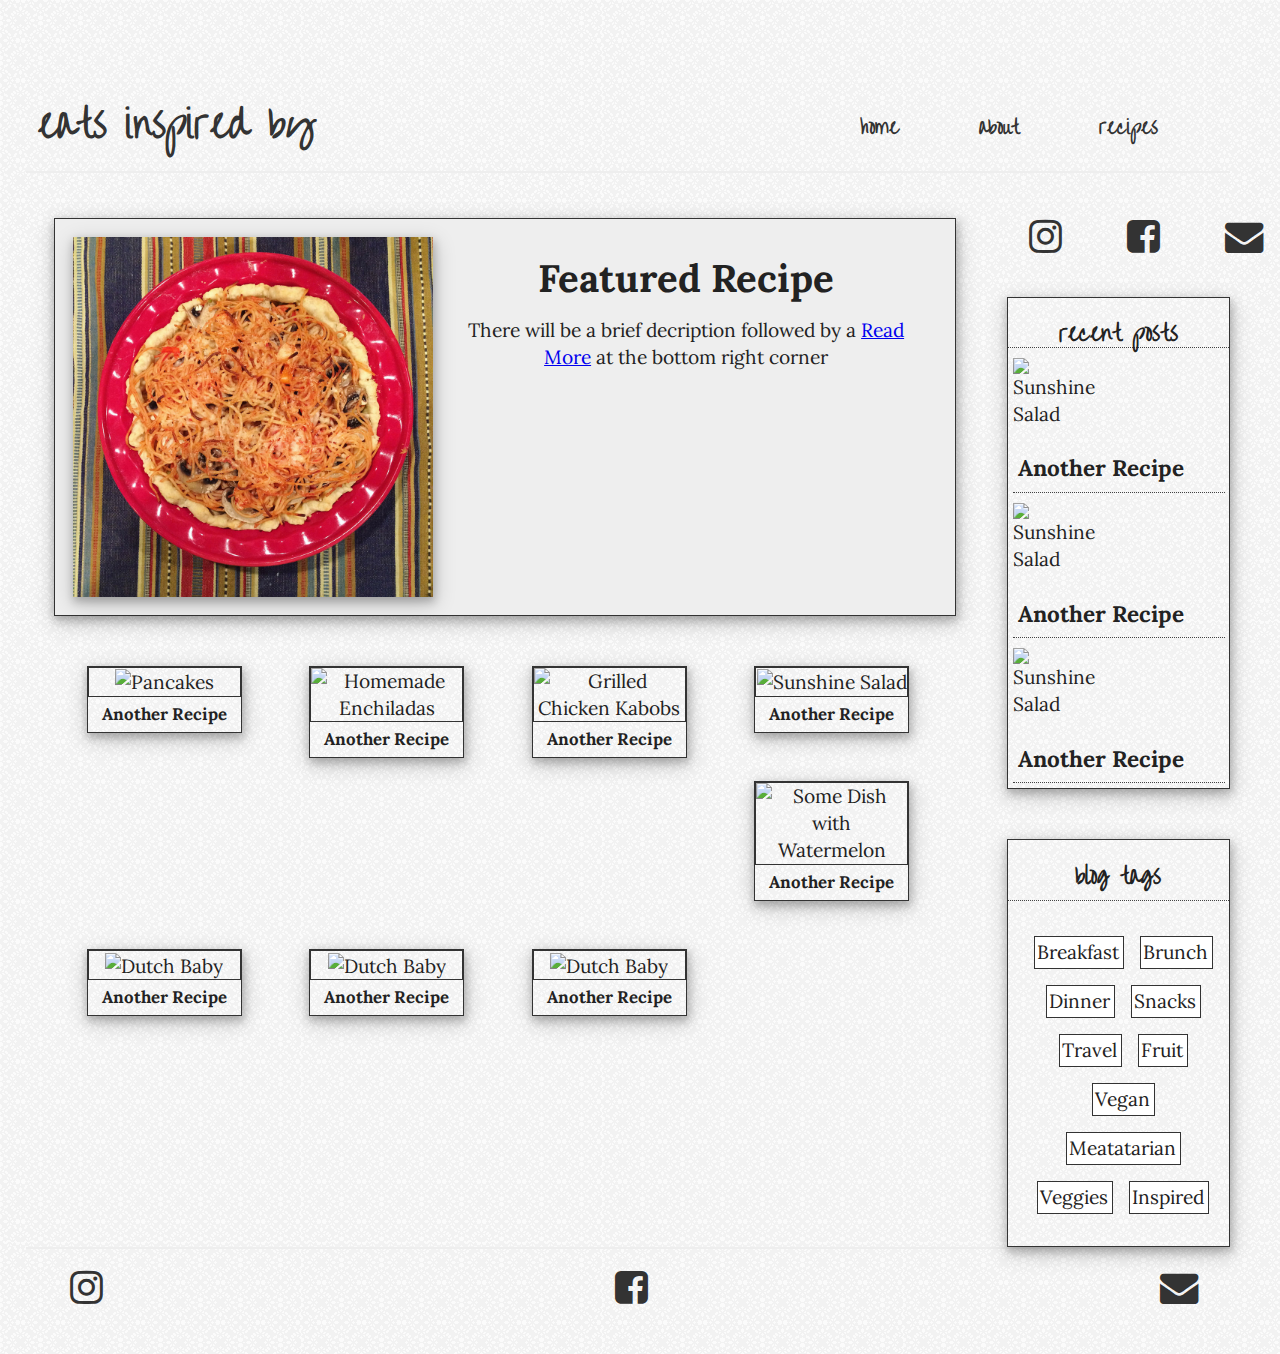
==== commit 3b134d03: "Enlarged main content, better layout structure" ====
--- a/index.html
+++ b/index.html
@@ -77,7 +77,8 @@
             <img src="img/spaghetti-pie.jpg" alt="Spaghetti Pie">
           </div>
           <div class="container">
-            <h1>Featured Recipe etc.</h1>
+            <h1>Featured Recipe</h1>
+            <p>There will be a brief decription followed by a <a href="#">Read More</a> at the bottom right corner</p>
           </div>
         </div>
         <section class="feed">
--- a/css/main.css
+++ b/css/main.css
@@ -174,7 +174,7 @@
         text-decoration: none;
         color: #333333;
       }
-      aside .n-posts{
+      aside .recent-posts .feed-item{
         display: none;
       }
         aside .recent-posts .feed-item .feed-img{
@@ -457,6 +457,7 @@
         width: 20%;
         float: right;
         clear: both;
+        margin-top: 10px;
         padding-right: 2%;
         min-width: 75px;
       }
@@ -471,7 +472,7 @@
           list-style: none;
           display: inline-block;
           padding-right: 20px;
-          padding-left: 20px;
+          padding-left: 45px;
         }
           aside .sidebar ul li a{
             text-decoration: none;
@@ -494,7 +495,7 @@
         }
         aside .n-posts .n-posts-item{
           display: inline-block;
-          width: 98%;
+          width: 96%;
           margin: 0px;
           border: 0px;
           border-bottom: 1px dotted #444;
@@ -504,7 +505,7 @@
             width: 25%;
             border: 0px;
             display: inline-block;
-            padding-bottom: 5px;
+            padding-bottom: 5
           }
             aside .n-posts .n-posts-item .n-posts-container{
               display: inline-block;
@@ -550,36 +551,49 @@
     /*****RECIPE INDEX CONTENT*****/
     article{
       display:inline-block;
-      width: 74.9%;
+      width: 77.9%;
       clear: both;
-      padding-top: 50px;
+      margin-top: 30px;
        }
       .main-content{
-        width: 40%;
+        width: 94%;
         float: left;
-        margin: 0 55px 20px 35px;
+        margin: 0 3% 20px 3%;
         box-shadow: .75px 4px 8px .75px rgba(0, 0, 0, 0.2), 1px 6px 20px 1px rgba(0, 0, 0, 0.19);
         border: 1px solid #333;
+        background: #eee;
         }
         .main-img{
+          float: left;
+          margin:2%;
           min-width: 150px;
           max-width: 600px;
+          width: 40%;
           height: auto;
-          border: 1px solid #333333;
+          border:none;
+          box-shadow: .75px 4px 8px .75px rgba(0, 0, 0, 0.2), 1px 6px 20px 1px rgba(0, 0, 0, 0.19);
         }
         .container{
-          padding: 5px 0px 5px 0px;
-          background: #eee;
+          float: left;
+          padding: 20px 10px 20px 10px;
           text-align: center;
-          width: 100%;
+          width: 50%;
+          background: none;
           }
     /*****RECIPE FEED ITEMS*****/
+       .feed{
+         width: 94%;
+         margin-top: 30px;
+         margin-left: 3%;
+         float: left;
+         clear: both;
+       }
        .feed-item{
-          width: 18%;
+          width: 17%;
           float: left;
-          margin-left: 5%;
-          margin-right: 5%;
-          margin: 0 35px 50px 32.5px;
+          margin-left: 3%;
+          margin-right: 7%;
+          margin: 0 35px 48px 32.5px;
           border: 1px solid #333;
           box-shadow: .75px 4px 8px .75px rgba(0, 0, 0, 0.2), 1px 6px 20px 1px rgba(0, 0, 0, 0.19);
           }
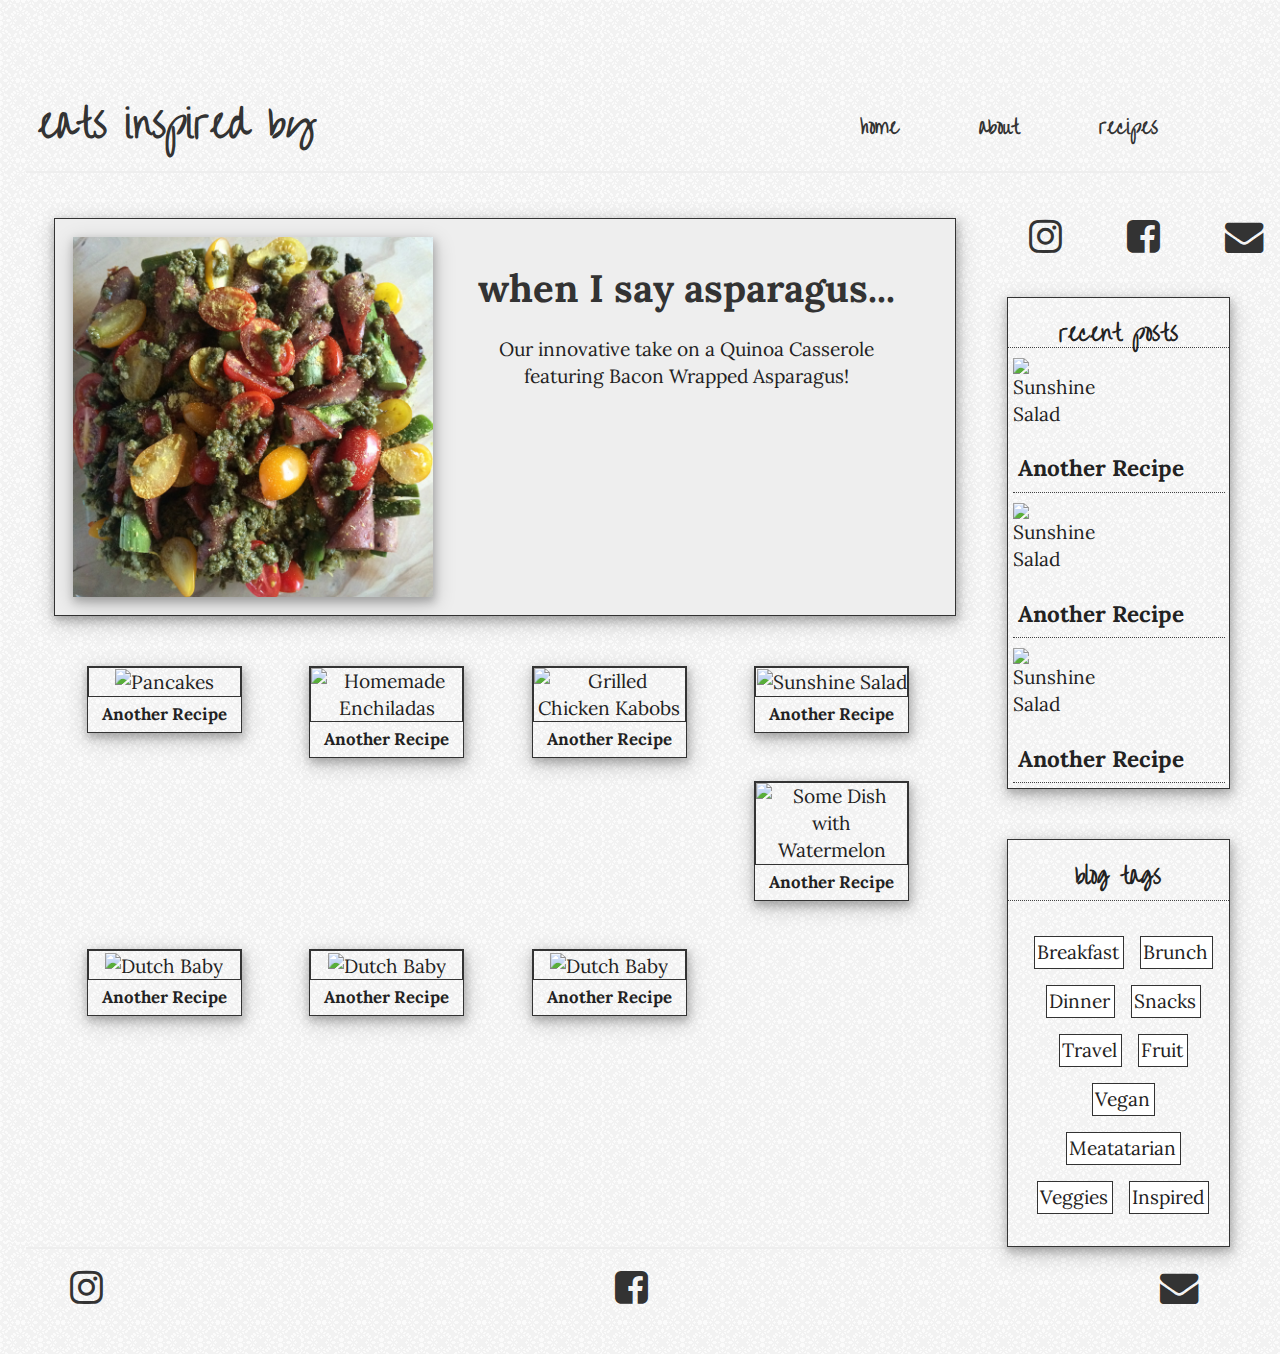
==== commit e60c2376: "Mobile Version of Recipe completed, Began Editing Desktop Version to begin formatting for a template" ====
--- a/index.html
+++ b/index.html
@@ -74,11 +74,11 @@
       <article>
         <div class="main-content">
           <div class="main-img">
-            <img src="img/spaghetti-pie.jpg" alt="Spaghetti Pie">
+            <a href="recipes/whenIsayasparagus.html"><img src="img/asparagus/asparagus-pesto-quinoa.jpg" alt="Asparagus Pesto Quinoa Casserole"></a>
           </div>
           <div class="container">
-            <h1>Featured Recipe</h1>
-            <p>There will be a brief decription followed by a <a href="#">Read More</a> at the bottom right corner</p>
+            <a href="recipes/whenIsayasparagus.html"><h1>when I say asparagus...</h1></a>
+            <p>Our innovative take on a Quinoa Casserole featuring Bacon Wrapped Asparagus!
           </div>
         </div>
         <section class="feed">
--- a/css/main.css
+++ b/css/main.css
@@ -100,17 +100,24 @@
   line-height: 1.4em;
 }
 body{
-  width: 96%;
+  width: 98%;
   /*background: url('../img/nice-snow.jpg') repeat;*/
   background: url('../img/light-grey.jpg') repeat;
   /*background: url('../img/green-dust-scratches.jpg') repeat;*/
   /*background: url('../img/symphony.jpg') repeat;*/
   margin: 0px;
-  padding: 1.125%;
+  padding: 1%;
 }
 img{
   width: 100%;
   height: auto;
+}
+a{
+  color: #333;
+  text-decoration: none;
+}
+a:hover{
+  color: #0059b3;
 }
 /*****HEADER******/
 header{
@@ -135,6 +142,7 @@
       text-decoration: none;
       color: #333333;
     }
+    /*Change format display: inline-block; above header*/
   nav{
     font-weight: 600;
     width: 94%;
@@ -174,12 +182,15 @@
         text-decoration: none;
         color: #333333;
       }
-      aside .recent-posts .feed-item{
+      aside .n-posts{
         display: none;
       }
-        aside .recent-posts .feed-item .feed-img{
-        }
-          aside .recent-posts .feed-item .container{
+      aside .n-posts .n-posts-item{
+        display: none;
+      }
+        aside .n-posts .n-posts-item .n-posts-img{
+        }
+          aside .n-posts .n-posts-item .n-posts-container{
           }
       aside .tags{
         float: right;
@@ -208,6 +219,9 @@
   box-shadow: .75px 4px 8px .75px rgba(0, 0, 0, 0.2), 1px 6px 20px 1px rgba(0, 0, 0, 0.19);
   border: 1px solid #333;
   }
+  .main-content h1{
+    line-height: 1.2em;
+  }
   .main-img{
     min-width: 150px;
     max-width: 750px;
@@ -218,6 +232,13 @@
     padding: 5px;
     background: #fff;
   }
+    .container a{
+      text-decoration: none;
+      color: #333
+    }
+    .container a:hover{
+      color: #0059b3;
+    }
 /*****RECIPE FEED ITEMS*****/
 article section .feed{
   width: 96%;
@@ -249,12 +270,17 @@
     border: 1px solid #333333;
   }
 /********BIO********/
-.bio{
+article .bio, .fav-inspirations{
   width: 96%;
   padding: 2%;
   text-align: center;
   line-height: 1.6em;
-  font-size: 1.125em;
+  font-size: .75em;
+}
+.bio .main-content{
+  background: none;
+  border: none;
+  box-shadow: none;
 }
   .bio h3{
     font-family: 'Over the Rainbow', cursive;
@@ -276,6 +302,9 @@
     margin: 10px 0 10px 0;
     box-shadow: .75px 4px 8px .75px rgba(0, 0, 0, 0.2), 1px 6px 20px 1px rgba(0, 0, 0, 0.19);
   }
+  .fav-inspirations{
+
+  }
 .fav-inspirations h2{
 
 }
@@ -287,6 +316,54 @@
 
   }
 /********RECIPES********/
+#recipe{
+  width: 90%;
+  margin: 0 2.5% 20px 4.5%;
+  clear: both;
+  text-align: center;
+  }
+  #recipe header{
+    padding-top: 0px;
+  }
+    #recipe header h1{
+      line-height: 1.2em;
+    }
+.date-tags{
+  text-align: center;
+  margin-top: 0px;
+  margin-bottom: 0px;
+}
+  .date-tags a{
+    text-decoration: none;
+    color: #333;
+  }
+.recipe-page{
+}
+  .recipe-page .recipe-img{
+    box-shadow: .75px 4px 8px .75px rgba(0, 0, 0, 0.2), 1px 6px 20px 1px rgba(0, 0, 0, 0.19);
+    border: 1px solid #333;
+  }
+    .recipe-page .recipe-img img{
+      min-width: 150px;
+      max-width: 750px;
+      height: auto;
+      border: 1px solid #333333;
+
+    }
+  .recipe-page .recipe .container{
+    box-shadow: .75px 4px 8px .75px rgba(0, 0, 0, 0.2), 1px 6px 20px 1px rgba(0, 0, 0, 0.19);
+    border: 1px solid #333;
+    padding: 5px;
+    background: #fff;
+    margin-bottom: 40px;
+  }
+    .recipe-page .recipe ul li{
+      text-align: left;
+    }
+  .recipe-page .recipe h3{
+    font-family: 'Over the Rainbow', cursive;
+    text-align: center;
+  }
 
 /*****FOOTER*****/
 footer{
@@ -480,7 +557,9 @@
           }
       aside .n-posts{
         float: right;
+        display: inline-block;
         width: 90%;
+        clear: both;
         min-width: 75px;
         height: auto;
         border: 1px solid #333;
@@ -519,6 +598,7 @@
             }
       aside .tags{
         float: right;
+        clear: both;
         display: inline-block;
         width: 90%;
         min-width: 75px;
@@ -613,18 +693,64 @@
           border: 1px solid #333333;
          }
     /********BIO********/
+    article .bio{
+      padding-top: 0px;
+    }
       .bio{
-        width: 96%;
-        padding: 2%;
+        width: 94%;
+        height: auto;
+        padding: 0% 2% 2% 2%;
         text-align: center;
         line-height: 1.6em;
         font-size: 1.125em;
-        }
-        .bio h3{
+        display: inline-block;
+        float: left;
+        clear: both;
+        }
+        .bio .main-content{
+          clear: both;
+          float: left;
+          font-size: 1em;
+          display: inline-block;
+          padding-bottom:0px;
+          background: none;
+          border: none;
+        }
+        .bio .main-content h3{
+          margin: 0px;
+          font-size: 2.25em;
+          text-align: center;
+          display: inline-block;
+          margin-bottom: 20px;
+        }
+        .bio .main-content p{
+          width: 40%;
+          margin-top: 50px;
+          display: inline-block;
+          font-size: 1em;
+          line-height: 1.75em;
+        }
+        .bio .main-content .bio-img img{
+          float: left;
+          margin: 0 5% 5% 5%;
+          min-width: 150px;
+          max-width: 600px;
+          width: 30%;
+          height: auto;
+          border:none;
+          clear: both;
+        }
+        .bio-container{
+          width: 22%;
+          margin: 0px 2% 1% 1%;
+          display: inline-block;
+          float: left;
+        }
+        .bio-container h3{
           font-family: 'Over the Rainbow', cursive;
           text-transform: lowercase;
         }
-          .bio .bio-img img{
+          .bio-container .bio-img img{
             border-radius: 50%;
             max-width: 350px;
             width: 100%;
@@ -640,14 +766,101 @@
             margin: 10px 0 10px 0;
             box-shadow: .75px 4px 8px .75px rgba(0, 0, 0, 0.2), 1px 6px 20px 1px rgba(0, 0, 0, 0.19);
           }
-        .fav-inspirations h2{
+          #foodspirations{
+            width: 96%;
+            background: #eee;
+            padding: 1.5%;
+            clear: both;
+            border: 1px solid #333;
+            box-shadow: .75px 4px 8px .75px rgba(0, 0, 0, 0.2), 1px 6px 20px 1px rgba(0, 0, 0, 0.19);
+
+          }
+        .fav-inspirations{
+          width: 115%;
+          display: inline-block;
+          float: left;
+          clear: both;
         }
         .inspirations{
-
+          width: 45%;
+          margin: 0px 2% 1% 1%;
+          display: inline-block;
+        }
+        .inspirations .about-img img{
+          border-radius: 25%;
+          max-width: 250px;
+          width: 100%;
+          border: 1.5px solid #333;
+          margin: 10px 0 10px 0;
+          box-shadow: .75px 4px 8px .75px rgba(0, 0, 0, 0.2), 1px 6px 20px 1px rgba(0, 0, 0, 0.19);
         }
           .inspirations h3{
             font-family: 'Over the Rainbow', cursive;
   }
+  /********RECIPES********/
+  article #recipe{
+
+  }
+  #recipe{
+    width: 94%;
+    display: inline-block;
+    margin: 0 2.5% 20px 4.5%;
+    clear: both;
+    text-align: center;
+    float: left;
+    }
+    #recipe header{
+      padding-top: 0px;
+      text-align: center;
+    }
+      #recipe header h1{
+        margin-top: 0px;
+        line-height: 1.2em;
+      }
+  .date-tags{
+    text-align: center;
+    margin-top: 0px;
+    margin-bottom: 0px;
+  }
+    .date-tags a{
+      text-decoration: none;
+      color: #333;
+    }
+  .recipe-page{
+    clear: both;
+  }
+    .recipe-page .recipe-img{
+      width: 40%;
+      margin-left: 29%;
+      box-shadow: .75px 4px 8px .75px rgba(0, 0, 0, 0.2), 1px 6px 20px 1px rgba(0, 0, 0, 0.19);
+      border: 1px solid #333;
+      clear: both;
+    }
+      .recipe-page .recipe-img img{
+        min-width: 150px;
+        max-width: 600px;
+        height: auto;
+      }
+      .recipe-page .recipe p{
+        clear: both;
+      }
+    .recipe-page .recipe .container{
+      width: 42%;
+      box-shadow: .75px 4px 8px .75px rgba(0, 0, 0, 0.2), 1px 6px 20px 1px rgba(0, 0, 0, 0.19);
+      border: 1px solid #333;
+      padding: 5px;
+      background: #fff;
+      margin-right: 4%;
+      margin-bottom: 40px;
+      display: inline-block;
+    }
+      .recipe-page .recipe ul li{
+        text-align: left;
+      }
+    .recipe-page .recipe h3{
+      font-family: 'Over the Rainbow', cursive;
+      text-align: center;
+    }
     /*****FOOTER*****/
     footer{
       width: 96%;
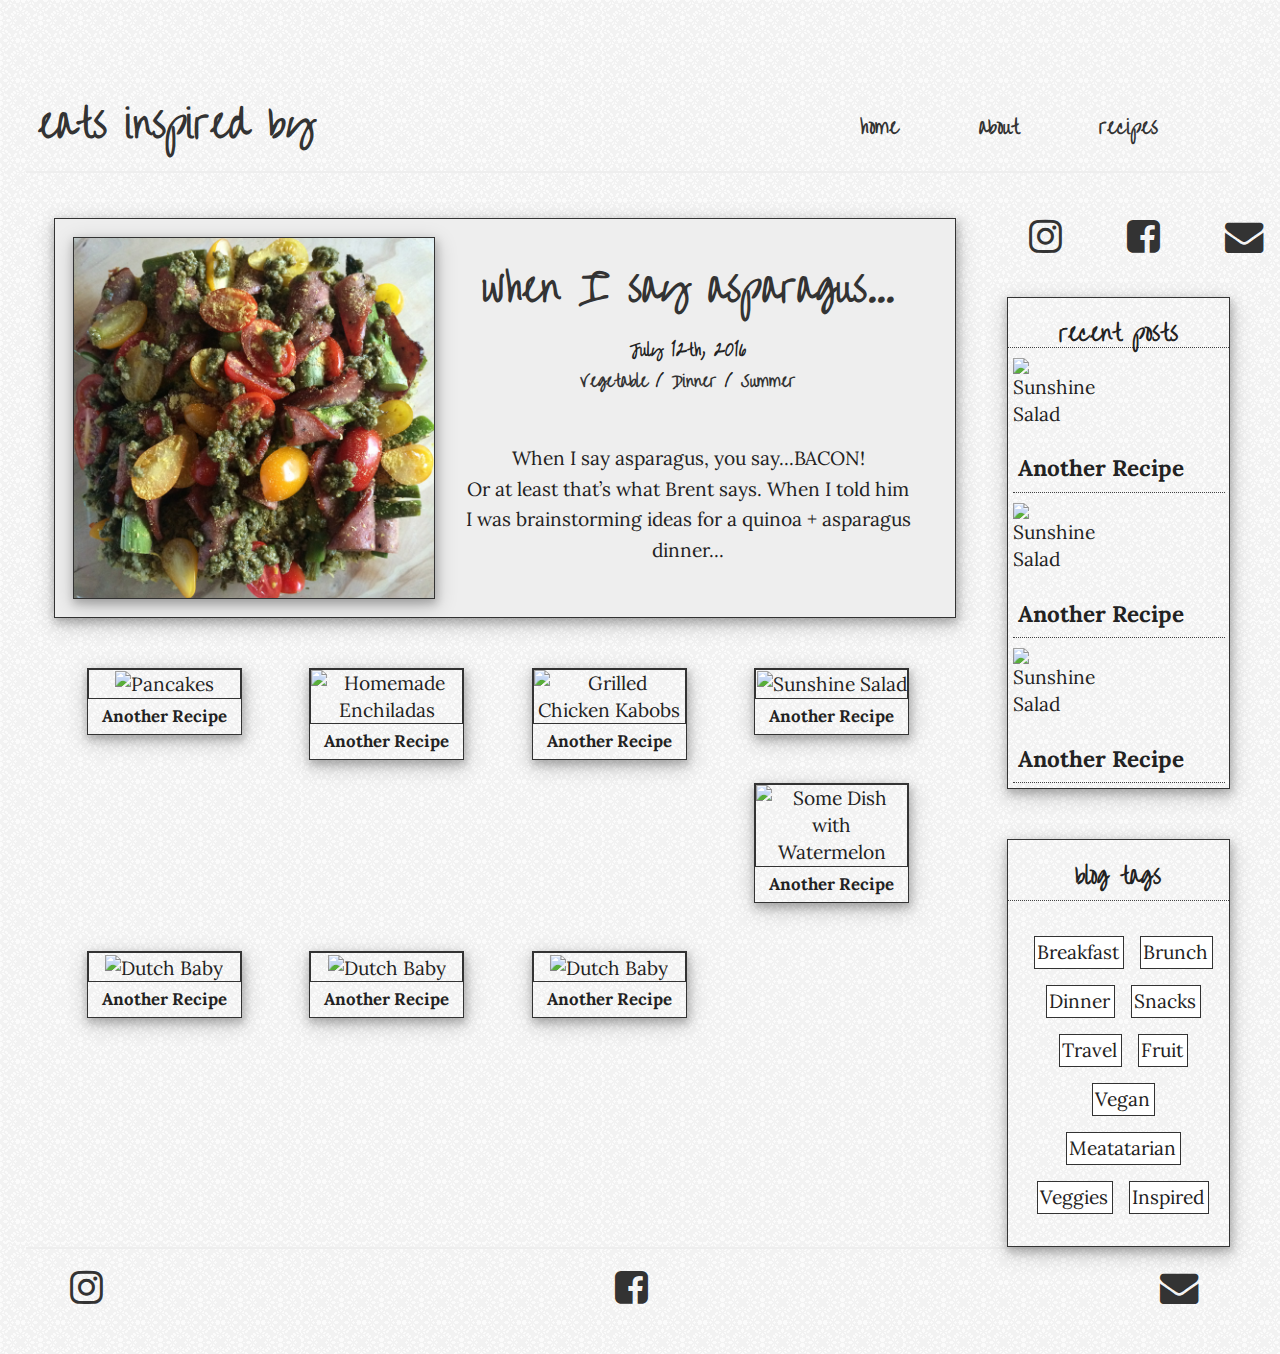
==== commit d2be3bcf: "Updated Desktop version of Recipe page, Updated General Template to Recipe page, Add Hover effects t" ====
--- a/index.html
+++ b/index.html
@@ -78,7 +78,14 @@
           </div>
           <div class="container">
             <a href="recipes/whenIsayasparagus.html"><h1>when I say asparagus...</h1></a>
-            <p>Our innovative take on a Quinoa Casserole featuring Bacon Wrapped Asparagus!
+            <h5 class="date-tags">
+                July 12th, 2016<br>
+                <a href="">Vegetable</a> /
+                <a href="">Dinner</a> /
+                <a href="">Summer</a>
+            </h5>
+            <p>When I say asparagus, you say...BACON!<br>
+               Or at least that’s what Brent says. When I told him I was brainstorming ideas for a quinoa + asparagus dinner...
           </div>
         </div>
         <section class="feed">
--- a/css/main.css
+++ b/css/main.css
@@ -112,12 +112,13 @@
   width: 100%;
   height: auto;
 }
+img:hover, i:hover, a:hover{
+  -webkit-filter: opacity(50%);
+  filter: opacity(50%);
+}
 a{
   color: #333;
   text-decoration: none;
-}
-a:hover{
-  color: #0059b3;
 }
 /*****HEADER******/
 header{
@@ -221,6 +222,10 @@
   }
   .main-content h1{
     line-height: 1.2em;
+    font-family: 'Over the Rainbow', cursive;
+  }
+  .main-content .date-tags{
+    font-family: 'Over the Rainbow', cursive;
   }
   .main-img{
     min-width: 150px;
@@ -237,7 +242,8 @@
       color: #333
     }
     .container a:hover{
-      color: #0059b3;
+      -webkit-filter: opacity(50%);
+      filter: opacity(50%);
     }
 /*****RECIPE FEED ITEMS*****/
 article section .feed{
@@ -357,10 +363,13 @@
     background: #fff;
     margin-bottom: 40px;
   }
+    .recipe-page .recipe .container h3{
+      font-family: 'Over the Rainbow', cursive;
+    }
     .recipe-page .recipe ul li{
       text-align: left;
     }
-  .recipe-page .recipe h3{
+  .recipe-page .recipe h2{
     font-family: 'Over the Rainbow', cursive;
     text-align: center;
   }
@@ -642,6 +651,10 @@
         box-shadow: .75px 4px 8px .75px rgba(0, 0, 0, 0.2), 1px 6px 20px 1px rgba(0, 0, 0, 0.19);
         border: 1px solid #333;
         background: #eee;
+        line-height: 1.6em;
+        }
+        .main-content .container .date-tags{
+          margin-bottom: 10%;
         }
         .main-img{
           float: left;
@@ -650,7 +663,7 @@
           max-width: 600px;
           width: 40%;
           height: auto;
-          border:none;
+          border:1px solid #333;
           box-shadow: .75px 4px 8px .75px rgba(0, 0, 0, 0.2), 1px 6px 20px 1px rgba(0, 0, 0, 0.19);
         }
         .container{
@@ -799,7 +812,6 @@
   }
   /********RECIPES********/
   article #recipe{
-
   }
   #recipe{
     width: 94%;
@@ -830,19 +842,21 @@
     clear: both;
   }
     .recipe-page .recipe-img{
-      width: 40%;
-      margin-left: 29%;
+      width: 50%;
+      margin-left: 25%;
       box-shadow: .75px 4px 8px .75px rgba(0, 0, 0, 0.2), 1px 6px 20px 1px rgba(0, 0, 0, 0.19);
       border: 1px solid #333;
       clear: both;
     }
       .recipe-page .recipe-img img{
         min-width: 150px;
-        max-width: 600px;
+        max-width: 700px;
         height: auto;
       }
       .recipe-page .recipe p{
         clear: both;
+        margin-top: 40px;
+        margin-bottom: 40px;
       }
     .recipe-page .recipe .container{
       width: 42%;
@@ -850,6 +864,7 @@
       border: 1px solid #333;
       padding: 5px;
       background: #fff;
+      margin-left: 2%;
       margin-right: 4%;
       margin-bottom: 40px;
       display: inline-block;
@@ -857,9 +872,11 @@
       .recipe-page .recipe ul li{
         text-align: left;
       }
-    .recipe-page .recipe h3{
+    .recipe-page .recipe h2{
+      padding-top: 60px;
       font-family: 'Over the Rainbow', cursive;
       text-align: center;
+      padding-bottom: 60px;
     }
     /*****FOOTER*****/
     footer{
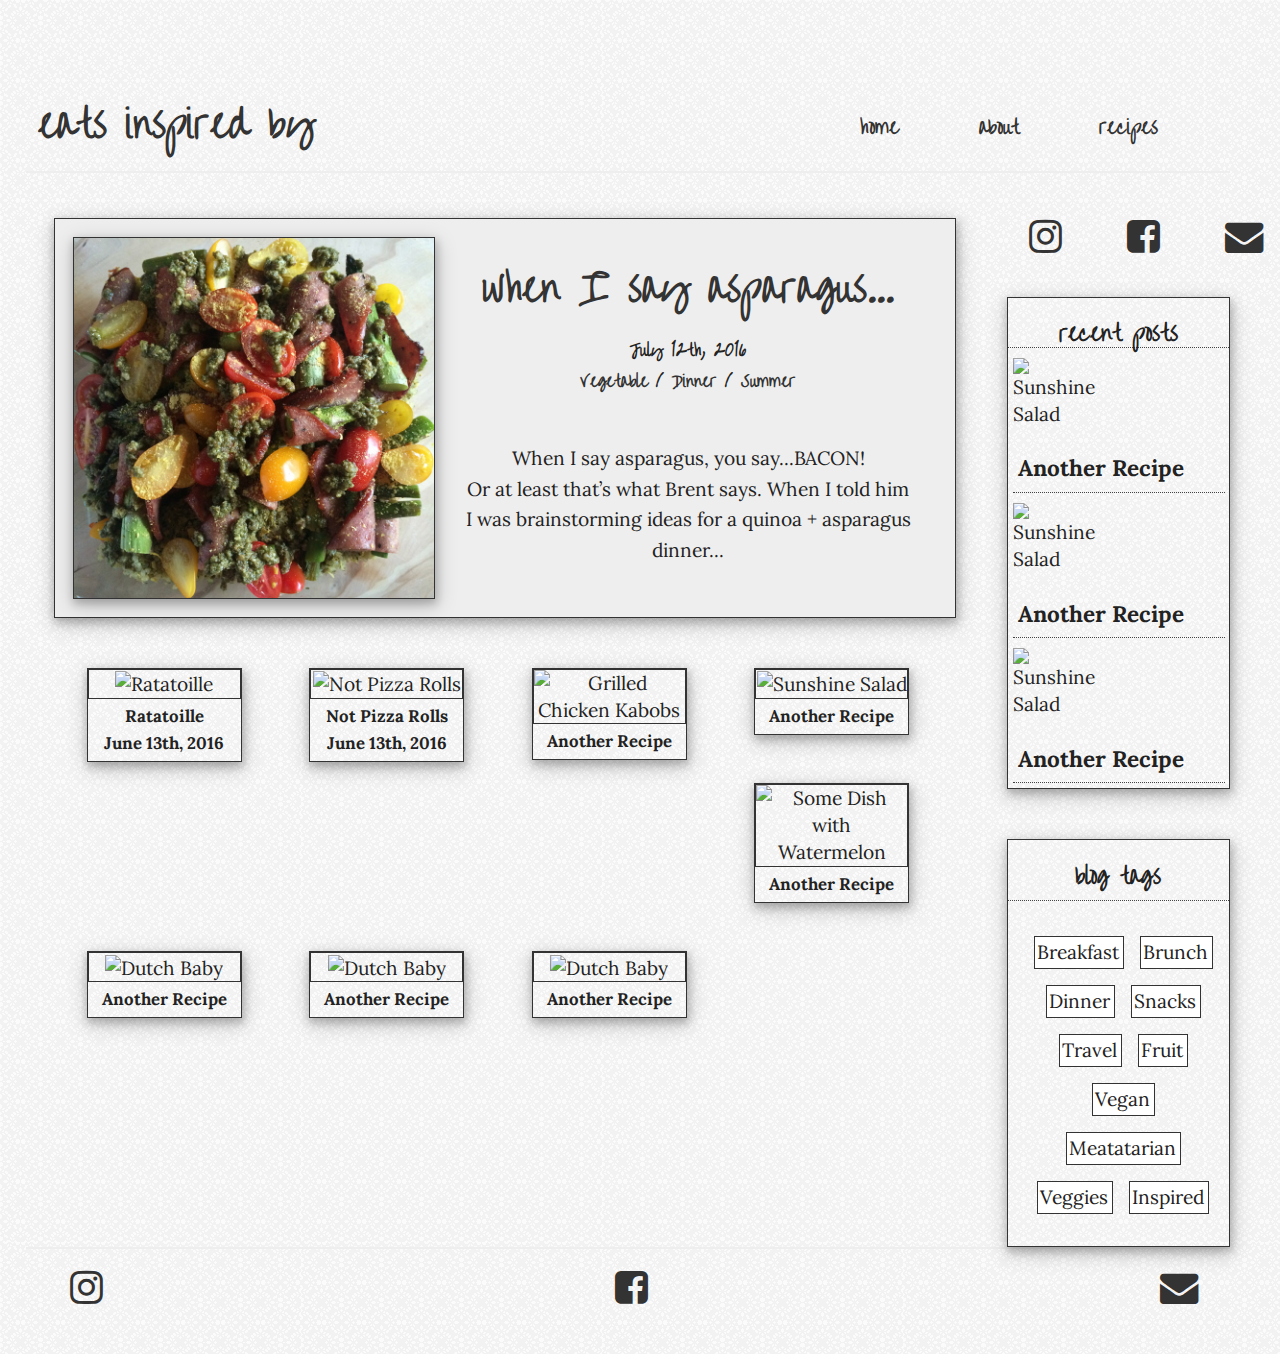
==== commit fa9068c7: "Added Imgs to two posts, fixed a path error on general template, added new recipes to index.html" ====
--- a/index.html
+++ b/index.html
@@ -74,10 +74,10 @@
       <article>
         <div class="main-content">
           <div class="main-img">
-            <a href="recipes/whenIsayasparagus.html"><img src="img/asparagus/asparagus-pesto-quinoa.jpg" alt="Asparagus Pesto Quinoa Casserole"></a>
+            <a href="recipes/when-I-say-asparagus.html"><img src="img/asparagus/asparagus-pesto-quinoa.jpg" alt="Asparagus Pesto Quinoa Casserole"></a>
           </div>
           <div class="container">
-            <a href="recipes/whenIsayasparagus.html"><h1>when I say asparagus...</h1></a>
+            <a href="recipes/when-I-say-asparagus.html"><h1>when I say asparagus...</h1></a>
             <h5 class="date-tags">
                 July 12th, 2016<br>
                 <a href="">Vegetable</a> /
@@ -91,18 +91,18 @@
         <section class="feed">
           <div class="feed-item">
             <div class="feed-img">
-              <img src="img/pancakes.jpg" alt="Pancakes">
+              <img src="img/ratat-npr/rat-baked.jpg" alt="Ratatoille">
             </div>
             <div class="container">
-              <h3>Another Recipe</h3>
+              <h3>Ratatoille<br>June 13th, 2016</h3>
             </div>
           </div>
           <div class="feed-item">
             <div class="feed-img">
-              <img src="img/enchiladas.jpg" alt="Homemade Enchiladas">
+              <img src="img/ratat-npr/npr-plate3.jpg" alt="Not Pizza Rolls">
             </div>
             <div class="container">
-              <h3>Another Recipe</h3>
+              <h3>Not Pizza Rolls<br>June 13th, 2016</h3>
             </div>
           </div>
           <div class="feed-item">
